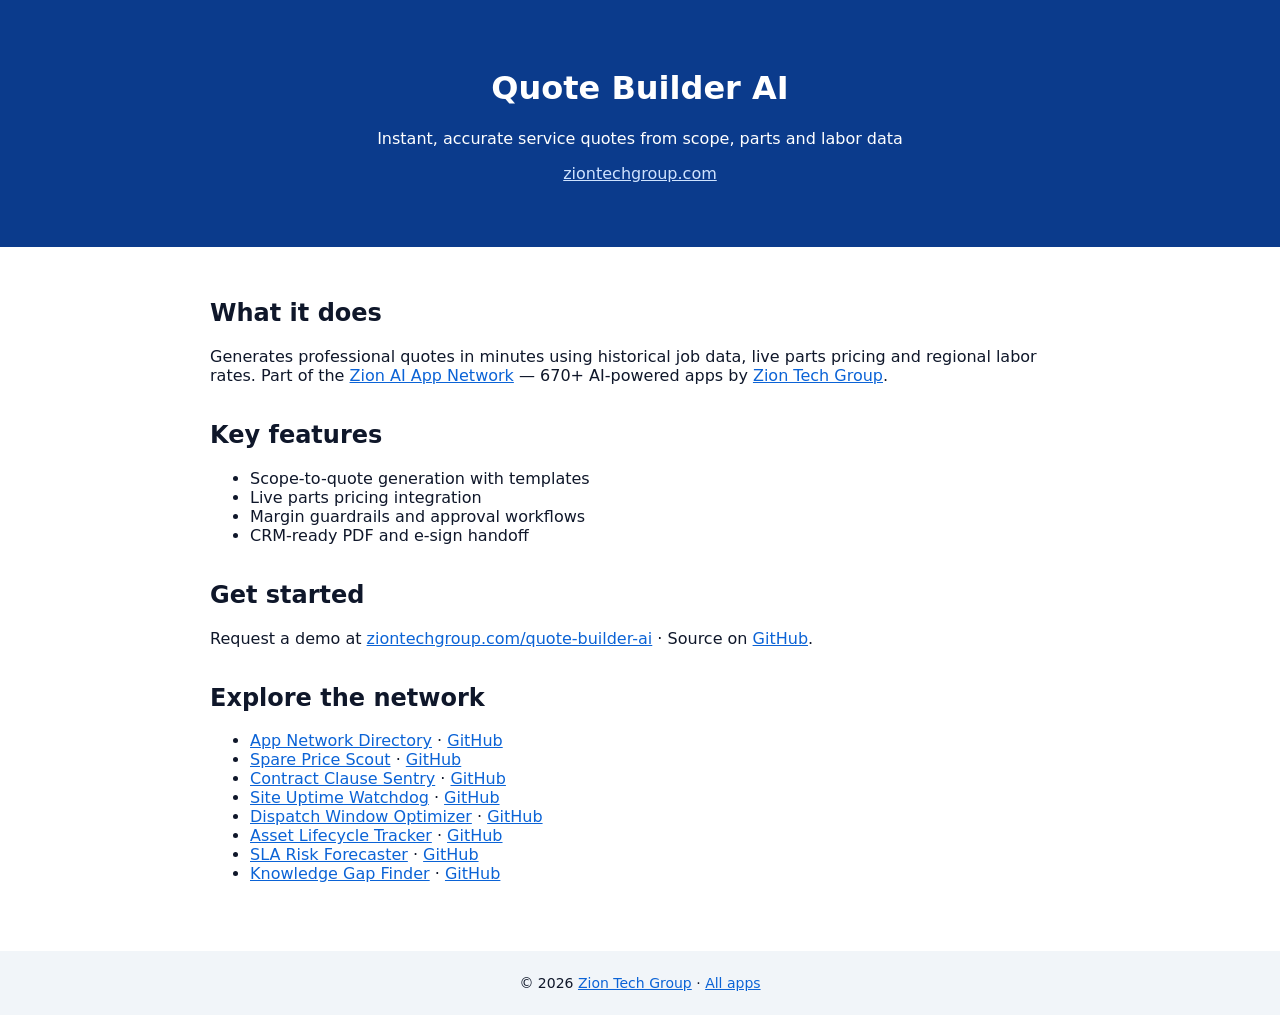
==== index.html @ c056d650 "feat: interlinked app landing page (batch-11)" ====
<!DOCTYPE html><html lang="en"><head><meta charset="UTF-8"><meta name="viewport" content="width=device-width, initial-scale=1.0"><title>Quote Builder AI — Zion Tech Group</title><meta name="description" content="Instant, accurate service quotes from scope, parts and labor data. Part of the Zion AI App Network."><link rel="canonical" href="https://ziontechgroup.com/quote-builder-ai/"><style>body{font-family:system-ui,Arial;margin:0;color:#0f172a}header{background:#0b3b8c;color:#fff;padding:48px 24px;text-align:center}main{max-width:860px;margin:0 auto;padding:32px 24px}a{color:#0b63d6}section{margin-bottom:36px}footer{background:#f1f5f9;padding:24px;text-align:center;font-size:14px}</style></head><body><header><h1>Quote Builder AI</h1><p>Instant, accurate service quotes from scope, parts and labor data</p><p><a style="color:#cfe3ff" href="https://ziontechgroup.com">ziontechgroup.com</a></p></header><main><section><h2>What it does</h2><p>Generates professional quotes in minutes using historical job data, live parts pricing and regional labor rates. Part of the <a href="https://github.com/Zion-support/zion-app-network">Zion AI App Network</a> — 670+ AI-powered apps by <a href="https://ziontechgroup.com">Zion Tech Group</a>.</p></section><section><h2>Key features</h2><ul><li>Scope-to-quote generation with templates</li><li>Live parts pricing integration</li><li>Margin guardrails and approval workflows</li><li>CRM-ready PDF and e-sign handoff</li></ul></section><section><h2>Get started</h2><p>Request a demo at <a href="https://ziontechgroup.com/quote-builder-ai/">ziontechgroup.com/quote-builder-ai</a> · Source on <a href="https://github.com/Zion-support/quote-builder-ai">GitHub</a>.</p></section><section><h2>Explore the network</h2><ul><li><a href="https://ziontechgroup.com/zion-app-network/">App Network Directory</a> · <a href="https://github.com/Zion-support/zion-app-network">GitHub</a></li><li><a href="https://ziontechgroup.com/spare-price-scout/">Spare Price Scout</a> · <a href="https://github.com/Zion-support/spare-price-scout">GitHub</a></li><li><a href="https://ziontechgroup.com/contract-clause-sentry/">Contract Clause Sentry</a> · <a href="https://github.com/Zion-support/contract-clause-sentry">GitHub</a></li><li><a href="https://ziontechgroup.com/site-uptime-watchdog/">Site Uptime Watchdog</a> · <a href="https://github.com/Zion-support/site-uptime-watchdog">GitHub</a></li><li><a href="https://ziontechgroup.com/dispatch-window-optimizer/">Dispatch Window Optimizer</a> · <a href="https://github.com/Zion-support/dispatch-window-optimizer">GitHub</a></li><li><a href="https://ziontechgroup.com/asset-lifecycle-tracker/">Asset Lifecycle Tracker</a> · <a href="https://github.com/Zion-support/asset-lifecycle-tracker">GitHub</a></li><li><a href="https://ziontechgroup.com/sla-risk-forecaster/">SLA Risk Forecaster</a> · <a href="https://github.com/Zion-support/sla-risk-forecaster">GitHub</a></li><li><a href="https://ziontechgroup.com/knowledge-gap-finder/">Knowledge Gap Finder</a> · <a href="https://github.com/Zion-support/knowledge-gap-finder">GitHub</a></li></ul></section></main><footer>© 2026 <a href="https://ziontechgroup.com">Zion Tech Group</a> · <a href="https://github.com/Zion-support/zion-app-network">All apps</a></footer></body></html>
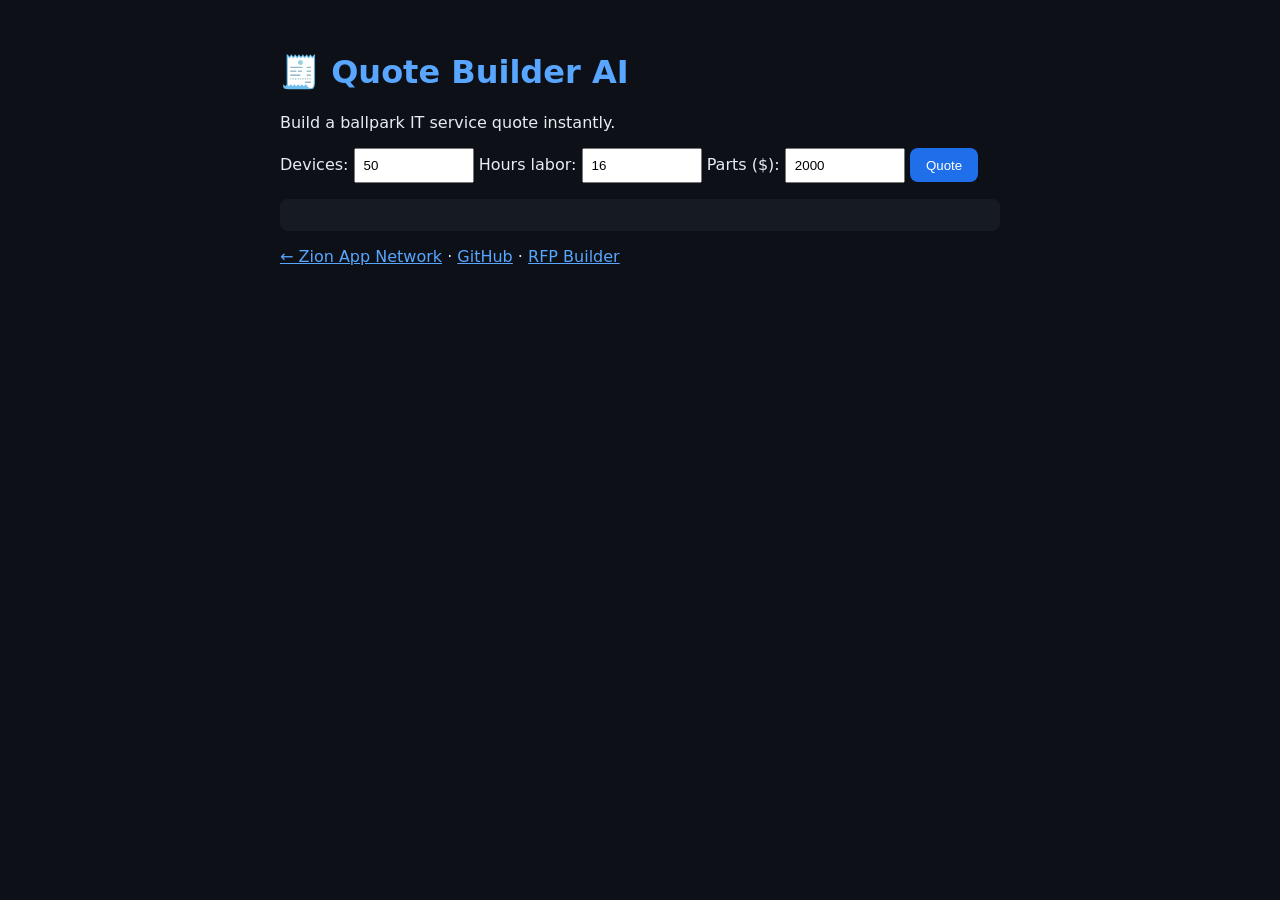
==== commit 0f608dd4: "feat: add interactive quote builder app page" ====
--- a/index.html
+++ b/index.html
@@ -1 +1 @@
-<!DOCTYPE html><html lang="en"><head><meta charset="UTF-8"><meta name="viewport" content="width=device-width, initial-scale=1.0"><title>Quote Builder AI — Zion Tech Group</title><meta name="description" content="Instant, accurate service quotes from scope, parts and labor data. Part of the Zion AI App Network."><link rel="canonical" href="https://ziontechgroup.com/quote-builder-ai/"><style>body{font-family:system-ui,Arial;margin:0;color:#0f172a}header{background:#0b3b8c;color:#fff;padding:48px 24px;text-align:center}main{max-width:860px;margin:0 auto;padding:32px 24px}a{color:#0b63d6}section{margin-bottom:36px}footer{background:#f1f5f9;padding:24px;text-align:center;font-size:14px}</style></head><body><header><h1>Quote Builder AI</h1><p>Instant, accurate service quotes from scope, parts and labor data</p><p><a style="color:#cfe3ff" href="https://ziontechgroup.com">ziontechgroup.com</a></p></header><main><section><h2>What it does</h2><p>Generates professional quotes in minutes using historical job data, live parts pricing and regional labor rates. Part of the <a href="https://github.com/Zion-support/zion-app-network">Zion AI App Network</a> — 670+ AI-powered apps by <a href="https://ziontechgroup.com">Zion Tech Group</a>.</p></section><section><h2>Key features</h2><ul><li>Scope-to-quote generation with templates</li><li>Live parts pricing integration</li><li>Margin guardrails and approval workflows</li><li>CRM-ready PDF and e-sign handoff</li></ul></section><section><h2>Get started</h2><p>Request a demo at <a href="https://ziontechgroup.com/quote-builder-ai/">ziontechgroup.com/quote-builder-ai</a> · Source on <a href="https://github.com/Zion-support/quote-builder-ai">GitHub</a>.</p></section><section><h2>Explore the network</h2><ul><li><a href="https://ziontechgroup.com/zion-app-network/">App Network Directory</a> · <a href="https://github.com/Zion-support/zion-app-network">GitHub</a></li><li><a href="https://ziontechgroup.com/spare-price-scout/">Spare Price Scout</a> · <a href="https://github.com/Zion-support/spare-price-scout">GitHub</a></li><li><a href="https://ziontechgroup.com/contract-clause-sentry/">Contract Clause Sentry</a> · <a href="https://github.com/Zion-support/contract-clause-sentry">GitHub</a></li><li><a href="https://ziontechgroup.com/site-uptime-watchdog/">Site Uptime Watchdog</a> · <a href="https://github.com/Zion-support/site-uptime-watchdog">GitHub</a></li><li><a href="https://ziontechgroup.com/dispatch-window-optimizer/">Dispatch Window Optimizer</a> · <a href="https://github.com/Zion-support/dispatch-window-optimizer">GitHub</a></li><li><a href="https://ziontechgroup.com/asset-lifecycle-tracker/">Asset Lifecycle Tracker</a> · <a href="https://github.com/Zion-support/asset-lifecycle-tracker">GitHub</a></li><li><a href="https://ziontechgroup.com/sla-risk-forecaster/">SLA Risk Forecaster</a> · <a href="https://github.com/Zion-support/sla-risk-forecaster">GitHub</a></li><li><a href="https://ziontechgroup.com/knowledge-gap-finder/">Knowledge Gap Finder</a> · <a href="https://github.com/Zion-support/knowledge-gap-finder">GitHub</a></li></ul></section></main><footer>© 2026 <a href="https://ziontechgroup.com">Zion Tech Group</a> · <a href="https://github.com/Zion-support/zion-app-network">All apps</a></footer></body></html>+<!DOCTYPE html><html lang="en"><head><meta charset="UTF-8"><title>Quote Builder AI</title><meta name="viewport" content="width=device-width,initial-scale=1"><style>body{font-family:system-ui;background:#0d1117;color:#e6edf3;max-width:720px;margin:auto;padding:2rem}h1{color:#58a6ff}a{color:#58a6ff}input{padding:.5rem;width:100px}button{background:#1f6feb;color:#fff;border:0;padding:.6rem 1rem;border-radius:8px}#out{margin-top:1rem;background:#161b22;padding:1rem;border-radius:8px;white-space:pre-wrap}</style></head><body><h1>🧾 Quote Builder AI</h1><p>Build a ballpark IT service quote instantly.</p><label>Devices: <input id="d" type="number" value="50"></label> <label>Hours labor: <input id="h" type="number" value="16"></label> <label>Parts ($): <input id="p" type="number" value="2000"></label> <button onclick="go()">Quote</button><div id="out"></div><script>function go(){const d=+document.getElementById('d').value,h=+document.getElementById('h').value,p=+document.getElementById('p').value;const sub=d*12+h*95+p,m=Math.round(sub*1.22);document.getElementById('out').textContent=`Device coverage: $${(d*12).toLocaleString()}\nLabor: $${(h*95).toLocaleString()}\nParts: $${p.toLocaleString()}\nSubtotal: $${sub.toLocaleString()}\nSuggested quote (22% margin): $${m.toLocaleString()}\n\nAutomated quoting integrated with your CRM: commercial@ziontechgroup.com`}</script><p><a href="https://ziontechgroup.com/apps/">← Zion App Network</a> · <a href="https://github.com/Zion-support/quote-builder-ai">GitHub</a> · <a href="https://ziontechgroup.com/zion-ai-rfp-builder/">RFP Builder</a></p></body></html>
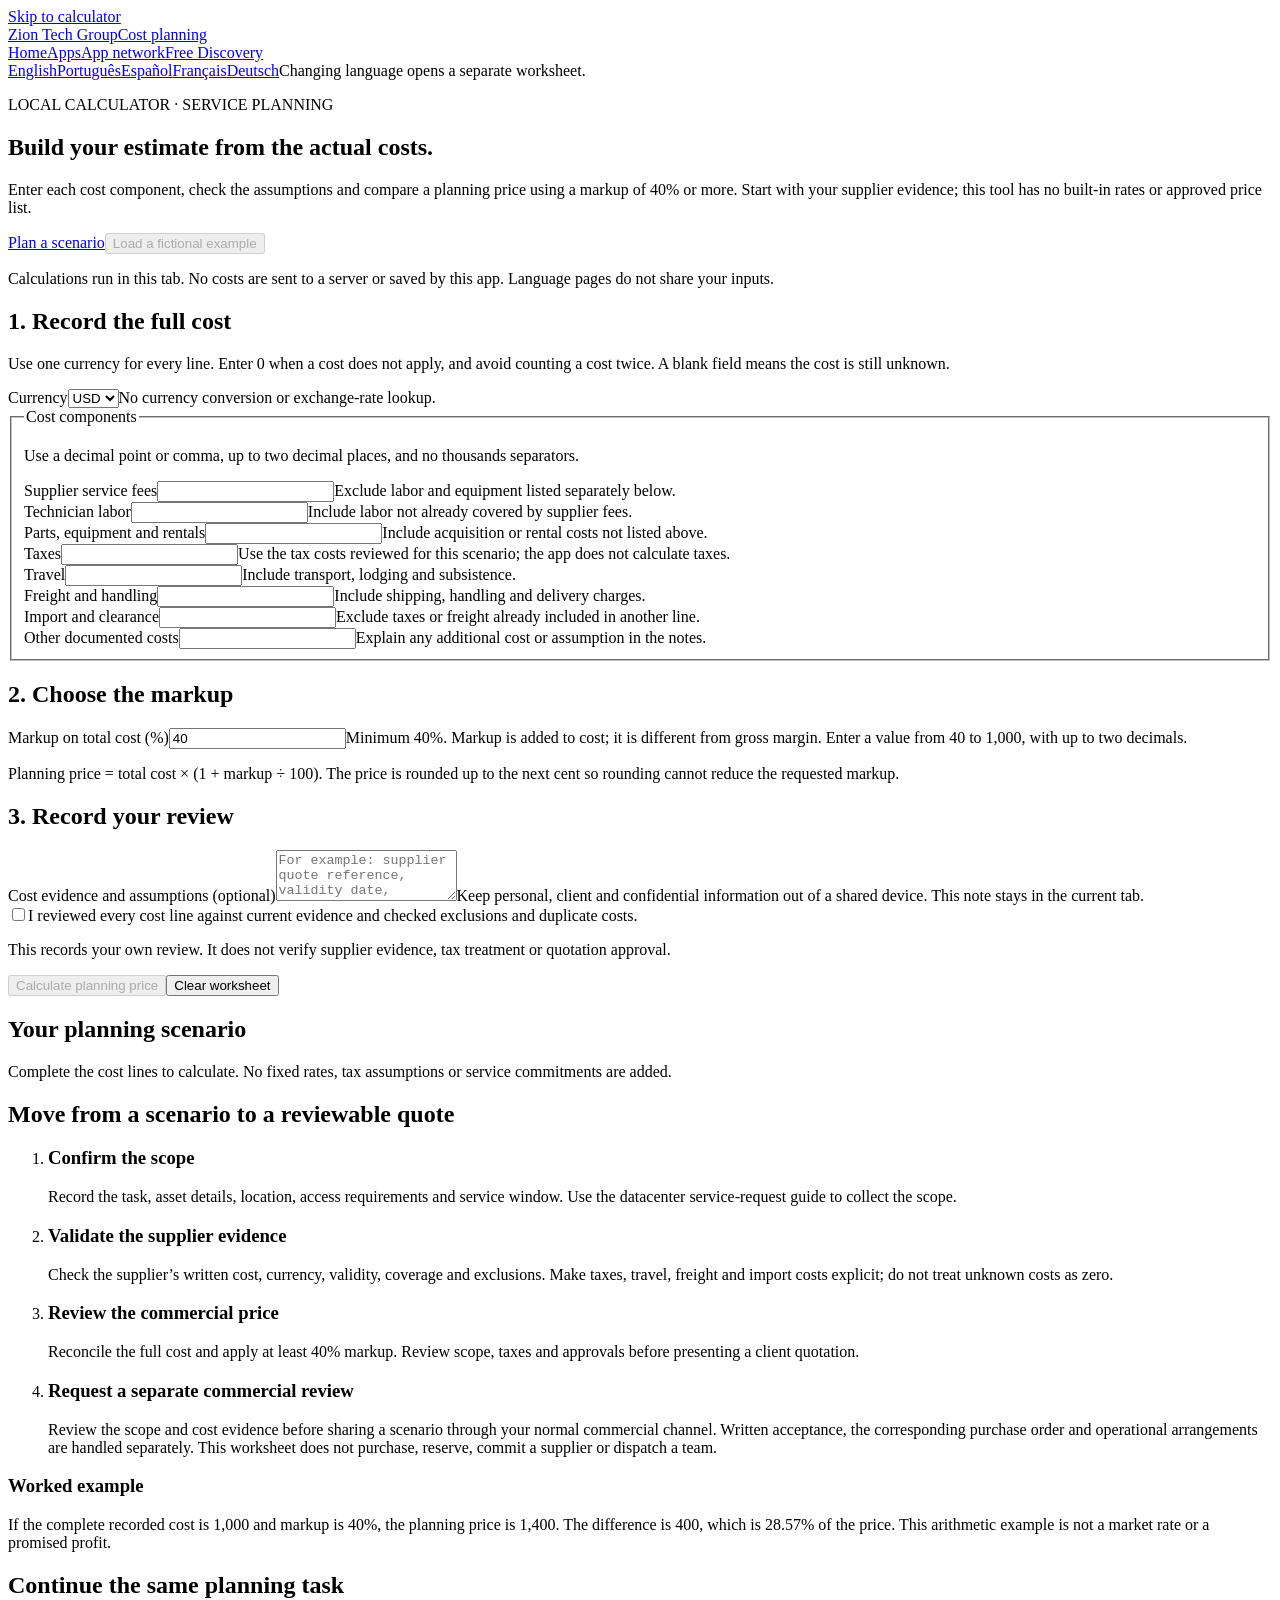
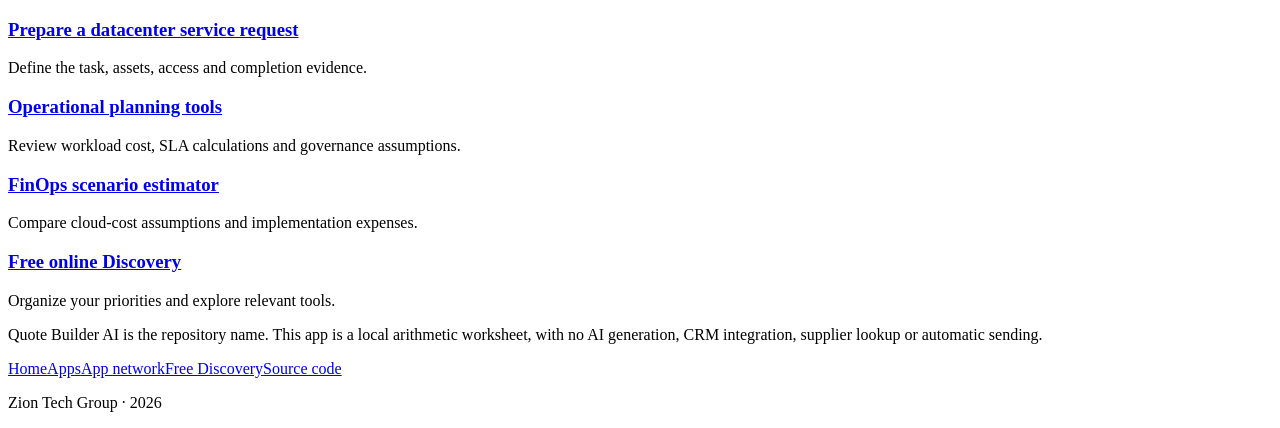
==== commit aeb13271: "Replace assumed-rate quote generator with localized cost planning worksheet" ====
--- a/index.html
+++ b/index.html
@@ -1 +1,27 @@
-<!DOCTYPE html><html lang="en"><head><meta charset="UTF-8"><title>Quote Builder AI</title><meta name="viewport" content="width=device-width,initial-scale=1"><style>body{font-family:system-ui;background:#0d1117;color:#e6edf3;max-width:720px;margin:auto;padding:2rem}h1{color:#58a6ff}a{color:#58a6ff}input{padding:.5rem;width:100px}button{background:#1f6feb;color:#fff;border:0;padding:.6rem 1rem;border-radius:8px}#out{margin-top:1rem;background:#161b22;padding:1rem;border-radius:8px;white-space:pre-wrap}</style></head><body><h1>🧾 Quote Builder AI</h1><p>Build a ballpark IT service quote instantly.</p><label>Devices: <input id="d" type="number" value="50"></label> <label>Hours labor: <input id="h" type="number" value="16"></label> <label>Parts ($): <input id="p" type="number" value="2000"></label> <button onclick="go()">Quote</button><div id="out"></div><script>function go(){const d=+document.getElementById('d').value,h=+document.getElementById('h').value,p=+document.getElementById('p').value;const sub=d*12+h*95+p,m=Math.round(sub*1.22);document.getElementById('out').textContent=`Device coverage: $${(d*12).toLocaleString()}\nLabor: $${(h*95).toLocaleString()}\nParts: $${p.toLocaleString()}\nSubtotal: $${sub.toLocaleString()}\nSuggested quote (22% margin): $${m.toLocaleString()}\n\nAutomated quoting integrated with your CRM: commercial@ziontechgroup.com`}</script><p><a href="https://ziontechgroup.com/apps/">← Zion App Network</a> · <a href="https://github.com/Zion-support/quote-builder-ai">GitHub</a> · <a href="https://ziontechgroup.com/zion-ai-rfp-builder/">RFP Builder</a></p></body></html>+<!doctype html>
+<html lang="en"><head><meta charset="utf-8"><meta name="viewport" content="width=device-width,initial-scale=1">
+<title>Service cost planner | Zion Tech Group</title><meta name="description" content="Plan a service price from explicit all-in costs with a minimum 40% markup. A local, five-language worksheet for human review.">
+<link rel="canonical" href="https://ziontechgroup.com/quote-builder-ai/">
+<link rel="alternate" hreflang="en" href="https://ziontechgroup.com/quote-builder-ai/">
+<link rel="alternate" hreflang="pt-BR" href="https://ziontechgroup.com/quote-builder-ai/pt/">
+<link rel="alternate" hreflang="es" href="https://ziontechgroup.com/quote-builder-ai/es/">
+<link rel="alternate" hreflang="fr" href="https://ziontechgroup.com/quote-builder-ai/fr/">
+<link rel="alternate" hreflang="de" href="https://ziontechgroup.com/quote-builder-ai/de/">
+<link rel="alternate" hreflang="x-default" href="https://ziontechgroup.com/quote-builder-ai/">
+<meta property="og:type" content="website"><meta property="og:title" content="Service cost planner"><meta property="og:description" content="Plan a service price from explicit all-in costs with a minimum 40% markup. A local, five-language worksheet for human review."><meta property="og:url" content="https://ziontechgroup.com/quote-builder-ai/">
+<link rel="stylesheet" href="/quote-builder-ai/assets/quote.css?v=20261031"><script type="application/ld+json">{"@context": "https://schema.org", "@type": "WebPage", "name": "Service cost planner", "description": "Plan a service price from explicit all-in costs with a minimum 40% markup. A local, five-language worksheet for human review.", "inLanguage": "en", "url": "https://ziontechgroup.com/quote-builder-ai/"}</script><script src="/quote-builder-ai/assets/quote.js?v=20261031" defer></script></head>
+<body data-release="service-cost-planner-2026-10-31-v1" data-locale="en">
+<a class="skip" href="#calculator">Skip to calculator</a>
+<header><div class="wrap top"><a class="brand" href="/en/">Zion Tech Group<span>Cost planning</span></a><nav aria-label="Apps"><a href="/en/">Home</a><a href="/apps/">Apps</a><a href="/zion-app-network/">App network</a><a href="/discovery/">Free Discovery</a></nav></div><nav class="wrap languages" aria-label="Language"><a href="/quote-builder-ai/" lang="en" hreflang="en" aria-current="page">English</a><a href="/quote-builder-ai/pt/" lang="pt-BR" hreflang="pt-BR">Português</a><a href="/quote-builder-ai/es/" lang="es" hreflang="es">Español</a><a href="/quote-builder-ai/fr/" lang="fr" hreflang="fr">Français</a><a href="/quote-builder-ai/de/" lang="de" hreflang="de">Deutsch</a><span>Changing language opens a separate worksheet.</span></nav></header>
+<main class="wrap" id="main"><section class="hero"><p class="eyebrow">LOCAL CALCULATOR · SERVICE PLANNING</p><h1>Build your estimate from the actual costs.</h1><p class="lead">Enter each cost component, check the assumptions and compare a planning price using a markup of 40% or more. Start with your supplier evidence; this tool has no built-in rates or approved price list.</p><div class="actions"><a class="button primary" href="#calculator">Plan a scenario</a><button type="button" id="load-example" disabled>Load a fictional example</button></div><p class="sample-status help" id="sample-status" role="status"></p><p class="privacy">Calculations run in this tab. No costs are sent to a server or saved by this app. Language pages do not share your inputs.</p></section>
+<noscript><p class="alert">JavaScript is needed for the calculator. You can still read the cost checklist and use the formula manually: total cost × (1 + markup ÷ 100), with markup of at least 40%.</p></noscript>
+<section id="calculator" tabindex="-1" aria-label="Service cost planner" class="workspace">
+<form id="quote-form" class="panel" novalidate autocomplete="off">
+<div class="form-section"><h2>1. Record the full cost</h2><p class="intro">Use one currency for every line. Enter 0 when a cost does not apply, and avoid counting a cost twice. A blank field means the cost is still unknown.</p><div class="field"><label for="currency">Currency</label><select id="currency" aria-describedby="currency-help currency-error"><option value="USD" selected>USD</option><option value="BRL">BRL</option><option value="EUR">EUR</option><option value="GBP">GBP</option></select><span class="help" id="currency-help">No currency conversion or exchange-rate lookup.</span><p class="error" id="currency-error" hidden></p></div><fieldset><legend>Cost components</legend><p class="help" id="decimal-help">Use a decimal point or comma, up to two decimal places, and no thousands separators.</p><div class="cost-grid"><div class="field"><label for="supplier">Supplier service fees</label><input type="text" inputmode="decimal" id="supplier" required maxlength="16" aria-describedby="supplier-help decimal-help supplier-error" autocomplete="off"><span class="help" id="supplier-help">Exclude labor and equipment listed separately below.</span><p class="error" id="supplier-error" hidden></p></div><div class="field"><label for="labor">Technician labor</label><input type="text" inputmode="decimal" id="labor" required maxlength="16" aria-describedby="labor-help decimal-help labor-error" autocomplete="off"><span class="help" id="labor-help">Include labor not already covered by supplier fees.</span><p class="error" id="labor-error" hidden></p></div><div class="field"><label for="equipment">Parts, equipment and rentals</label><input type="text" inputmode="decimal" id="equipment" required maxlength="16" aria-describedby="equipment-help decimal-help equipment-error" autocomplete="off"><span class="help" id="equipment-help">Include acquisition or rental costs not listed above.</span><p class="error" id="equipment-error" hidden></p></div><div class="field"><label for="tax">Taxes</label><input type="text" inputmode="decimal" id="tax" required maxlength="16" aria-describedby="tax-help decimal-help tax-error" autocomplete="off"><span class="help" id="tax-help">Use the tax costs reviewed for this scenario; the app does not calculate taxes.</span><p class="error" id="tax-error" hidden></p></div><div class="field"><label for="travel">Travel</label><input type="text" inputmode="decimal" id="travel" required maxlength="16" aria-describedby="travel-help decimal-help travel-error" autocomplete="off"><span class="help" id="travel-help">Include transport, lodging and subsistence.</span><p class="error" id="travel-error" hidden></p></div><div class="field"><label for="freight">Freight and handling</label><input type="text" inputmode="decimal" id="freight" required maxlength="16" aria-describedby="freight-help decimal-help freight-error" autocomplete="off"><span class="help" id="freight-help">Include shipping, handling and delivery charges.</span><p class="error" id="freight-error" hidden></p></div><div class="field"><label for="import">Import and clearance</label><input type="text" inputmode="decimal" id="import" required maxlength="16" aria-describedby="import-help decimal-help import-error" autocomplete="off"><span class="help" id="import-help">Exclude taxes or freight already included in another line.</span><p class="error" id="import-error" hidden></p></div><div class="field"><label for="other">Other documented costs</label><input type="text" inputmode="decimal" id="other" required maxlength="16" aria-describedby="other-help decimal-help other-error" autocomplete="off"><span class="help" id="other-help">Explain any additional cost or assumption in the notes.</span><p class="error" id="other-error" hidden></p></div></div></fieldset></div>
+<div class="form-section"><h2>2. Choose the markup</h2><div class="field"><label for="markup">Markup on total cost (%)</label><input type="text" inputmode="decimal" id="markup" value="40" required maxlength="8" aria-describedby="markup-help markup-error" autocomplete="off"><span class="help" id="markup-help">Minimum 40%. Markup is added to cost; it is different from gross margin. Enter a value from 40 to 1,000, with up to two decimals.</span><p class="error" id="markup-error" hidden></p></div><p class="formula">Planning price = total cost × (1 + markup ÷ 100). The price is rounded up to the next cent so rounding cannot reduce the requested markup.</p></div>
+<div class="form-section"><h2>3. Record your review</h2><div class="field"><label for="notes">Cost evidence and assumptions (optional)</label><textarea id="notes" rows="3" maxlength="1200" placeholder="For example: supplier quote reference, validity date, exclusions and unresolved cost items." aria-describedby="notes-help"></textarea><span class="help" id="notes-help">Keep personal, client and confidential information out of a shared device. This note stays in the current tab.</span></div><label class="check" for="reviewed"><input type="checkbox" id="reviewed" aria-describedby="reviewed-help"><span>I reviewed every cost line against current evidence and checked exclusions and duplicate costs.</span></label><p class="help" id="reviewed-help">This records your own review. It does not verify supplier evidence, tax treatment or quotation approval.</p></div>
+<p id="form-error" class="alert" role="alert" tabindex="-1" hidden></p><div class="actions"><button type="submit" class="primary" id="calculate" disabled>Calculate planning price</button><button type="button" id="clear">Clear worksheet</button></div></form>
+<aside class="panel result-shell" aria-labelledby="result-title"><h2 id="result-title" tabindex="-1">Your planning scenario</h2><p id="result-placeholder" class="result-body" role="status">Complete the cost lines to calculate. No fixed rates, tax assumptions or service commitments are added.</p><div id="result" hidden><p class="result-state" id="result-state"></p><p class="result-body" id="result-state-body"></p><dl class="metrics"><div class="metric"><dt>Total all-in cost</dt><dd id="total-value"></dd></div><div class="metric"><dt>Markup entered</dt><dd id="markup-value"></dd></div><div class="metric"><dt>Price at the 40% minimum</dt><dd id="floor-value"></dd></div><div class="metric highlight"><dt>Planning price</dt><dd id="price-value"></dd></div><div class="metric"><dt>Price less recorded cost</dt><dd id="profit-value"></dd></div><div class="metric"><dt>Gross margin on price</dt><dd id="margin-value"></dd></div></dl><p class="formula">Gross margin = (price − cost) ÷ price × 100. A 40% markup gives about 28.57% gross margin before any omitted costs.</p><details class="breakdown" open><summary>Cost breakdown</summary><table><tbody><tr><th scope="row">Supplier service fees</th><td id="result-supplier"></td></tr><tr><th scope="row">Technician labor</th><td id="result-labor"></td></tr><tr><th scope="row">Parts, equipment and rentals</th><td id="result-equipment"></td></tr><tr><th scope="row">Taxes</th><td id="result-tax"></td></tr><tr><th scope="row">Travel</th><td id="result-travel"></td></tr><tr><th scope="row">Freight and handling</th><td id="result-freight"></td></tr><tr><th scope="row">Import and clearance</th><td id="result-import"></td></tr><tr><th scope="row">Other documented costs</th><td id="result-other"></td></tr></tbody></table></details><div id="result-notes-wrap" hidden><h3>Recorded evidence and assumptions</h3><p class="notes-output" id="result-notes"></p></div><p class="scope">Review the scope and cost evidence before sharing a scenario through your normal commercial channel. Written acceptance, the corresponding purchase order and operational arrangements are handled separately. This worksheet does not purchase, reserve, commit a supplier or dispatch a team.</p><div class="actions"><button type="button" id="copy-result">Copy scenario</button><button type="button" id="print-result">Print scenario</button></div><p id="copy-status" class="help" role="status"></p></div></aside></section>
+<section class="section" aria-labelledby="workflow-title"><h2 id="workflow-title">Move from a scenario to a reviewable quote</h2><ol class="steps"><li><h3>Confirm the scope</h3><p>Record the task, asset details, location, access requirements and service window. Use the datacenter service-request guide to collect the scope.</p></li><li><h3>Validate the supplier evidence</h3><p>Check the supplier’s written cost, currency, validity, coverage and exclusions. Make taxes, travel, freight and import costs explicit; do not treat unknown costs as zero.</p></li><li><h3>Review the commercial price</h3><p>Reconcile the full cost and apply at least 40% markup. Review scope, taxes and approvals before presenting a client quotation.</p></li><li><h3>Request a separate commercial review</h3><p>Review the scope and cost evidence before sharing a scenario through your normal commercial channel. Written acceptance, the corresponding purchase order and operational arrangements are handled separately. This worksheet does not purchase, reserve, commit a supplier or dispatch a team.</p></li></ol><div class="example"><h3>Worked example</h3><p>If the complete recorded cost is 1,000 and markup is 40%, the planning price is 1,400. The difference is 400, which is 28.57% of the price. This arithmetic example is not a market rate or a promised profit.</p></div></section>
+<section class="section" aria-labelledby="related-title"><h2 id="related-title">Continue the same planning task</h2><div class="grid"><article class="card"><h3><a href="/zion-app-network/datacenter-service-request-guide-2026.html">Prepare a datacenter service request</a></h3><p>Define the task, assets, access and completion evidence.</p></article><article class="card"><h3><a href="/apps/operational-planning-tools.html">Operational planning tools</a></h3><p>Review workload cost, SLA calculations and governance assumptions.</p></article><article class="card"><h3><a href="/apps/finops-scenario-estimator.html">FinOps scenario estimator</a></h3><p>Compare cloud-cost assumptions and implementation expenses.</p></article><article class="card"><h3><a href="/discovery/">Free online Discovery</a></h3><p>Organize your priorities and explore relevant tools.</p></article></div></section></main>
+<footer><div class="wrap"><p>Quote Builder AI is the repository name. This app is a local arithmetic worksheet, with no AI generation, CRM integration, supplier lookup or automatic sending.</p><nav aria-label="Apps"><a href="/en/">Home</a><a href="/apps/">Apps</a><a href="/zion-app-network/">App network</a><a href="/discovery/">Free Discovery</a><a href="https://github.com/Zion-support/quote-builder-ai">Source code</a></nav><p>Zion Tech Group · 2026</p></div></footer><script type="application/json" id="quote-copy">{"intl": "en-US", "costs": [["supplier", "Supplier service fees", "Exclude labor and equipment listed separately below."], ["labor", "Technician labor", "Include labor not already covered by supplier fees."], ["equipment", "Parts, equipment and rentals", "Include acquisition or rental costs not listed above."], ["tax", "Taxes", "Use the tax costs reviewed for this scenario; the app does not calculate taxes."], ["travel", "Travel", "Include transport, lodging and subsistence."], ["freight", "Freight and handling", "Include shipping, handling and delivery charges."], ["import", "Import and clearance", "Exclude taxes or freight already included in another line."], ["other", "Other documented costs", "Explain any additional cost or assumption in the notes."]], "steps": [["Confirm the scope", "Record the task, asset details, location, access requirements and service window. Use the datacenter service-request guide to collect the scope."], ["Validate the supplier evidence", "Check the supplier’s written cost, currency, validity, coverage and exclusions. Make taxes, travel, freight and import costs explicit; do not treat unknown costs as zero."], ["Review the commercial price", "Reconcile the full cost and apply at least 40% markup. Review scope, taxes and approvals before presenting a client quotation."], ["Request a separate commercial review", "Review the scope and cost evidence before sharing a scenario through your normal commercial channel. Written acceptance, the corresponding purchase order and operational arrangements are handled separately. This worksheet does not purchase, reserve, commit a supplier or dispatch a team."]], "sampleNote": "Fictional example loaded. Replace every cost with your own evidence before commercial use.", "stale": "Inputs changed. Calculate again to update the scenario.", "emptyResult": "Complete the cost lines to calculate. No fixed rates, tax assumptions or service commitments are added.", "formError": "Check the highlighted fields. No planning price is available until every cost and the markup are valid.", "zeroError": "Total cost must be greater than 0 before a planning price can be calculated.", "required": "Enter a value, or 0 when it does not apply.", "moneyError": "Enter a nonnegative amount up to 1,000,000,000 with no thousands separators and at most two decimals.", "markupError": "Enter a markup from 40 to 1,000 with at most two decimals.", "draft": "Draft scenario · evidence review pending", "reviewed": "Costs reviewed by you · commercial approval pending", "draftBody": "The values are inputs you supplied. Complete the cost-evidence review before using a price in a client quotation.", "reviewedBody": "Your review is recorded locally. This is still a planning output, not an approved quotation or an instruction to purchase or dispatch.", "total": "Total all-in cost", "markupResult": "Markup entered", "floor": "Price at the 40% minimum", "price": "Planning price", "profit": "Price less recorded cost", "margin": "Gross margin on price", "resultNotes": "Recorded evidence and assumptions", "summaryHeading": "Zion service cost planning scenario", "summaryStatus": "Review status", "summaryScope": "Planning only. No approved client quote, purchase, reservation or dispatch.", "formula": "Planning price = total cost × (1 + markup ÷ 100). The price is rounded up to the next cent so rounding cannot reduce the requested markup.", "copied": "Scenario copied. Review it before sharing.", "copyFailed": "Copy is unavailable in this browser. Use Print scenario or select the visible results."}</script></body></html>
